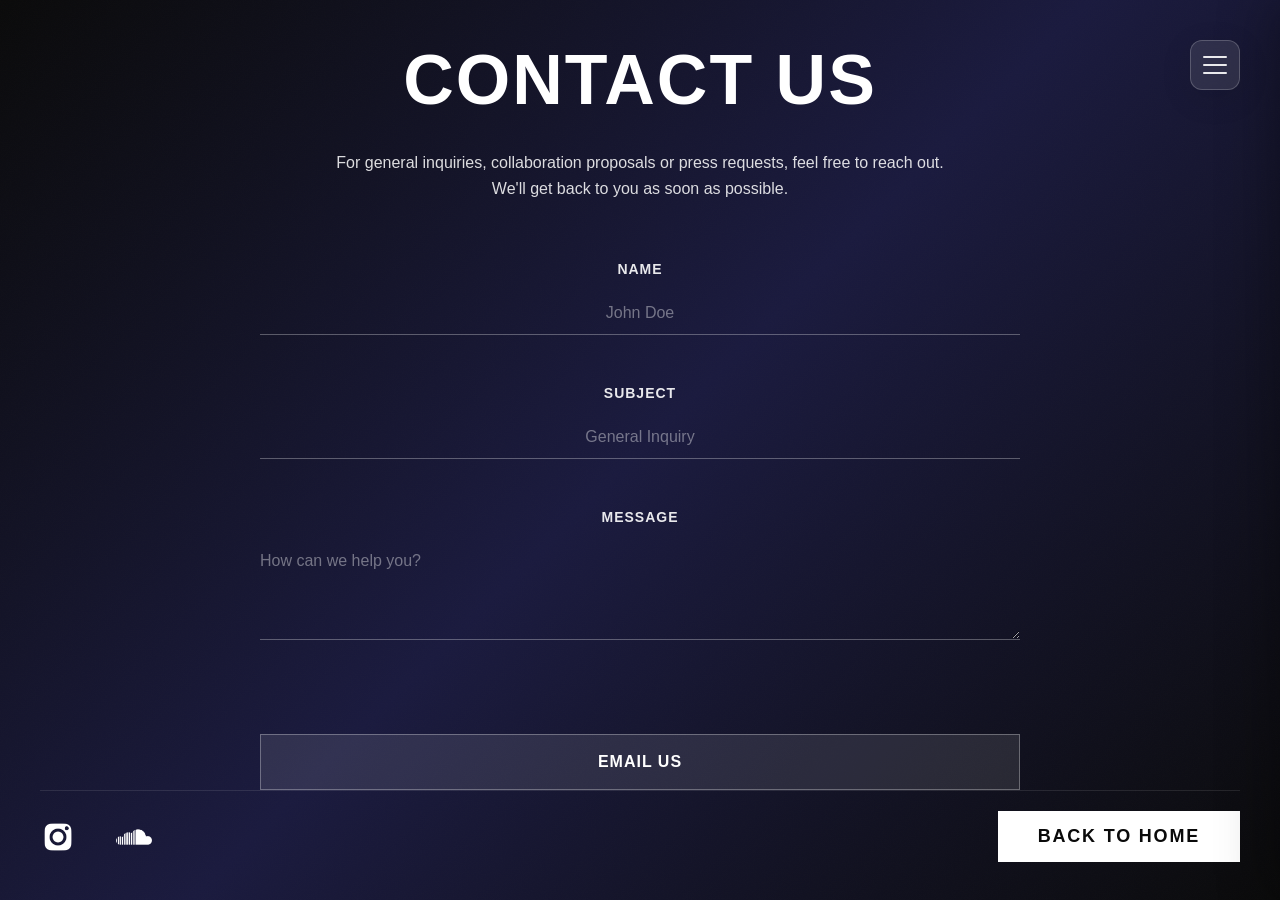
==== pages/contact.html @ f1ed1851 "init" ====
<!DOCTYPE html>
<html lang="en">
<head>
    <meta charset="UTF-8">
    <meta name="viewport" content="width=device-width, initial-scale=1.0">
    <title>Contact - Better With You</title>
    <link rel="stylesheet" href="../css/base.css">
    <link rel="stylesheet" href="../css/effects.css">
    <link rel="stylesheet" href="../css/navigation.css">
    <link rel="stylesheet" href="../css/layout.css">
    <style>
        .contact-form-container {
            max-width: 800px;
            width: 100%;
            padding: 0 20px;
        }

        .contact-form-title {
            font-size: clamp(40px, 8vw, 70px);
            font-weight: 700;
            text-align: center;
            margin-bottom: 30px;
            letter-spacing: 2px;
        }

        .contact-form-subtitle {
            text-align: center;
            font-size: 16px;
            line-height: 1.6;
            opacity: 0.85;
            margin-bottom: 60px;
            max-width: 700px;
            margin-left: auto;
            margin-right: auto;
        }

        .form-group {
            margin-bottom: 50px;
        }

        .form-label {
            display: block;
            text-align: center;
            font-size: 14px;
            font-weight: 600;
            letter-spacing: 1px;
            margin-bottom: 15px;
            opacity: 0.9;
        }

        .form-input,
        .form-textarea {
            width: 100%;
            background: transparent;
            border: none;
            border-bottom: 1px solid rgba(255, 255, 255, 0.3);
            color: #ffffff;
            font-size: 16px;
            padding: 12px 0;
            font-family: 'Montserrat', sans-serif;
            transition: border-color 0.3s ease;
            text-align: center;
        }

        .form-input::placeholder,
        .form-textarea::placeholder {
            color: rgba(255, 255, 255, 0.4);
        }

        .form-input:focus,
        .form-textarea:focus {
            outline: none;
            border-bottom-color: rgba(255, 255, 255, 0.7);
        }

        .form-textarea {
            resize: vertical;
            min-height: 100px;
            text-align: left;
        }

        .form-submit {
            width: 100%;
            background: rgba(255, 255, 255, 0.1);
            border: 1px solid rgba(255, 255, 255, 0.3);
            color: #ffffff;
            font-size: 16px;
            font-weight: 600;
            letter-spacing: 1px;
            padding: 18px 40px;
            cursor: pointer;
            transition: all 0.3s ease;
            font-family: 'Montserrat', sans-serif;
            margin-top: 40px;
        }

        .form-submit:hover {
            background: rgba(255, 255, 255, 0.2);
            border-color: rgba(255, 255, 255, 0.5);
            transform: translateY(-2px);
        }

        .form-submit:active {
            transform: translateY(0);
        }
    </style>
</head>
<body>
    <div class="animated-background"></div>

    <div class="grain-overlay"></div>

    <!-- Nightclub corner lights -->
    <div class="corner-light corner-light-tl"></div>
    <div class="corner-light corner-light-tr"></div>
    <div class="corner-light corner-light-bl"></div>
    <div class="corner-light corner-light-br"></div>

    <!-- Hamburger Menu Icon -->
    <div class="hamburger-menu" id="hamburgerMenu">
        <span class="hamburger-line"></span>
        <span class="hamburger-line"></span>
        <span class="hamburger-line"></span>
    </div>

    <!-- Menu Overlay -->
    <div class="menu-overlay" id="menuOverlay"></div>

    <!-- Navigation Menu -->
    <nav class="nav-menu" id="navMenu">
        <div class="nav-menu-items">
            <!-- Navigation items will be generated dynamically from config.js -->
        </div>
    </nav>

    <div class="website-wrapper">
        <div class="top-section">
            <div class="contact-form-container">
                <h1 class="contact-form-title">CONTACT US</h1>
                
                <p class="contact-form-subtitle">
                    For general inquiries, collaboration proposals or press requests, feel free to reach out.<br>
                    We'll get back to you as soon as possible.
                </p>

                <form id="contactForm">
                    <div class="form-group">
                        <label class="form-label" for="name">NAME</label>
                        <input 
                            type="text" 
                            id="name" 
                            name="name" 
                            class="form-input" 
                            placeholder="John Doe"
                            required
                        >
                    </div>

                    <div class="form-group">
                        <label class="form-label" for="subject">SUBJECT</label>
                        <input 
                            type="text" 
                            id="subject" 
                            name="subject" 
                            class="form-input" 
                            placeholder="General Inquiry"
                            required
                        >
                    </div>

                    <div class="form-group">
                        <label class="form-label" for="message">MESSAGE</label>
                        <textarea 
                            id="message" 
                            name="message" 
                            class="form-textarea" 
                            placeholder="How can we help you?"
                            required
                        ></textarea>
                    </div>

                    <button type="submit" class="form-submit">EMAIL US</button>
                </form>
            </div>
        </div>

        <div class="bottom-section">
            <div class="links-row">
                <div class="social-links">
                    <a href="https://www.instagram.com/betterwithyou_ct" target="_blank" class="link social-logo-link">
                        <img src="../instagram_logo.png" alt="Instagram" class="social-logo">
                    </a>
                    <a href="https://on.soundcloud.com/Uy7FVXLhojwaH1m7o8" target="_blank" class="link social-logo-link">
                        <img src="../soundcloud_logo.png" alt="SoundCloud" class="social-logo">
                    </a>
                </div>
                <a href="../index.html" class="tickets-button">Back to Home</a>
            </div>
        </div>
    </div>

    <script src="../js/config.js"></script>
    <script src="../js/navigation.js"></script>
    
    <script>
        // Handle form submission
        document.getElementById('contactForm').addEventListener('submit', function(e) {
            e.preventDefault();
            
            const name = document.getElementById('name').value;
            const subject = document.getElementById('subject').value;
            const message = document.getElementById('message').value;
            
            // Construct email subject with name appended
            const emailSubject = `CONTACT%20BETTER%20WITH%20YOU%3A%20${encodeURIComponent(name)}`;
            
            // Construct email body with subject and message
            const emailBody = `Subject: ${subject}%0D%0A%0D%0A${encodeURIComponent(message)}`;
            
            // Create mailto link
            const mailtoLink = `mailto:tom@betterwithyou.co.za?subject=${emailSubject}&body=${emailBody}`;
            
            // Open email client
            window.location.href = mailtoLink;
        });
    </script>
</body>
</html>
---- css/base.css ----
* {
    margin: 0;
    padding: 0;
    box-sizing: border-box;
}

body {
    font-family: Helvetica, Arial, sans-serif;
    background: #0a0a0a;
    color: #ffffff;
    overflow: hidden;
    position: relative;
    height: 100vh;
}

/* Subtle grain texture overlay */
.grain-overlay {
    position: fixed;
    top: 0;
    left: 0;
    width: 100%;
    height: 100%;
    background-image: url("data:image/svg+xml,%3Csvg viewBox='0 0 400 400' xmlns='http://www.w3.org/2000/svg'%3E%3Cfilter id='noiseFilter'%3E%3CfeTurbulence type='fractalNoise' baseFrequency='2' numOctaves='3' stitchTiles='stitch'/%3E%3C/filter%3E%3Crect width='100%25' height='100%25' filter='url(%23noiseFilter)' opacity='0.05'/%3E%3C/svg%3E");
    opacity: 0.3;
    pointer-events: none;
    z-index: 2;
}
---- css/effects.css ----
/* Animated Background */
.animated-background {
    position: fixed;
    top: 0;
    left: 0;
    width: 100%;
    height: 100%;
    z-index: 0;
    background: linear-gradient(135deg, #0a0a0a 0%, #1a1a3e 50%, #0a0a0a 100%);
    overflow: hidden;
}

/* Fog effect layers */
.fog-container {
    position: fixed;
    top: 0;
    left: 0;
    width: 100%;
    height: 100%;
    overflow: hidden;
    pointer-events: none;
    z-index: 999;
}

#fogCanvas {
    position: absolute;
    top: 0;
    left: 0;
    width: 100%;
    height: 100%;
    pointer-events: none;
}

/* Nightclub corner lights */
.corner-light {
    position: fixed;
    width: 800px;
    height: 800px;
    pointer-events: none;
    z-index: 998;
    opacity: 0;
    mix-blend-mode: screen;
    filter: blur(40px);
}

.corner-light-tl {
    top: -400px;
    left: -400px;
    background: radial-gradient(circle at bottom right, 
        rgba(100, 150, 255, 0.6) 0%, 
        rgba(80, 130, 255, 0.3) 20%, 
        rgba(60, 110, 235, 0.1) 40%,
        transparent 70%);
}

.corner-light-tr {
    top: -400px;
    right: -400px;
    background: radial-gradient(circle at bottom left, 
        rgba(255, 100, 150, 0.6) 0%, 
        rgba(255, 80, 130, 0.3) 20%, 
        rgba(235, 60, 110, 0.1) 40%,
        transparent 70%);
}

.corner-light-bl {
    bottom: -400px;
    left: -400px;
    background: radial-gradient(circle at top right, 
        rgba(150, 100, 255, 0.6) 0%, 
        rgba(130, 80, 255, 0.3) 20%, 
        rgba(110, 60, 235, 0.1) 40%,
        transparent 70%);
}

.corner-light-br {
    bottom: -400px;
    right: -400px;
    background: radial-gradient(circle at top left, 
        rgba(100, 255, 200, 0.6) 0%, 
        rgba(80, 235, 180, 0.3) 20%, 
        rgba(60, 215, 160, 0.1) 40%,
        transparent 70%);
}
---- css/navigation.css ----
/* Hamburger Menu Icon - Glassmorphism */
.hamburger-menu {
  position: fixed;
  top: 40px;
  right: 40px;
  width: 50px;
  height: 50px;
  background: rgba(255, 255, 255, 0.1);
  backdrop-filter: blur(10px);
  -webkit-backdrop-filter: blur(10px);
  border: 1px solid rgba(255, 255, 255, 0.2);
  border-radius: 12px;
  display: flex;
  flex-direction: column;
  justify-content: center;
  align-items: center;
  gap: 6px;
  cursor: pointer;
  z-index: 1300;
  transition: all 0.3s ease;
  box-shadow: 0 8px 32px rgba(0, 0, 0, 0.1);
}

.hamburger-menu:hover {
  background: rgba(255, 255, 255, 0.15);
  border-color: rgba(255, 255, 255, 0.3);
  transform: translateY(-2px);
  box-shadow: 0 12px 40px rgba(0, 0, 0, 0.15);
}

.hamburger-menu.active {
  background: rgba(255, 255, 255, 0.05);
}

.hamburger-line {
  width: 24px;
  height: 2px;
  background: rgba(255, 255, 255, 0.9);
  border-radius: 2px;
  transition: all 0.3s ease;
}

.hamburger-menu.active .hamburger-line:nth-child(1) {
  transform: translateY(8px) rotate(45deg);
}

.hamburger-menu.active .hamburger-line:nth-child(2) {
  opacity: 0;
}

.hamburger-menu.active .hamburger-line:nth-child(3) {
  transform: translateY(-8px) rotate(-45deg);
}

/* Navigation Menu - Glassmorphism */
.nav-menu {
  position: fixed;
  top: 0;
  right: -400px;
  width: 400px;
  height: 100vh;
  background: rgba(10, 10, 10, 0.5);
  backdrop-filter: blur(20px);
  -webkit-backdrop-filter: blur(20px);
  border-left: 1px solid rgba(255, 255, 255, 0.1);
  z-index: 1200;
  transition: right 0.4s cubic-bezier(0.16, 1, 0.3, 1);
  padding: 120px 50px 50px;
  box-shadow: -10px 0 50px rgba(0, 0, 0, 0.3);
}

.nav-menu.active {
  right: 0;
}

.nav-menu-items {
  display: flex;
  flex-direction: column;
  gap: 30px;
}

.nav-menu-item {
  color: #ffffff;
  text-decoration: none;
  font-size: 28px;
  font-weight: bold;
  letter-spacing: 0.05em;
  padding: 15px 20px;
  background: rgba(255, 255, 255, 0.05);
  backdrop-filter: blur(10px);
  -webkit-backdrop-filter: blur(10px);
  border: 1px solid rgba(255, 255, 255, 0.1);
  border-radius: 12px;
  transition: all 0.3s ease;
  display: block;
  cursor: pointer;
}

.nav-menu-item:hover {
  background: rgba(255, 255, 255, 0.1);
  border-color: rgba(255, 255, 255, 0.2);
  transform: translateX(-5px);
  box-shadow: 0 5px 20px rgba(255, 255, 255, 0.1);
}

/* Menu overlay backdrop */
.menu-overlay {
  position: fixed;
  top: 0;
  left: 0;
  width: 100%;
  height: 100%;
  background: rgba(0, 0, 0, 0.3);
  z-index: 1100;
  opacity: 0;
  pointer-events: none;
  transition: opacity 0.4s ease;
}

.menu-overlay.active {
  opacity: 1;
  pointer-events: auto;
}

/* Responsive Design */
@media (max-width: 768px) {
  .hamburger-menu {
    top: 20px;
    right: 20px;
    width: 45px;
    height: 45px;
  }

  .nav-menu {
    width: 100%;
    right: -100%;
    padding: 100px 30px 30px;
  }

  .nav-menu-item {
    font-size: 24px;
    padding: 12px 15px;
  }
}
---- css/layout.css ----
/* Main Content */
.website-wrapper {
  position: relative;
  z-index: 100;
  display: flex;
  flex-direction: column;
  justify-content: space-between;
  height: 100vh;
  padding: 40px;
}

.top-section {
  flex: 1;
  display: flex;
  align-items: center;
  justify-content: center;
  perspective: 1000px;
}

.logo-text {
  font-size: clamp(60px, 15vw, 180px);
  font-weight: 900;
  letter-spacing: -0.02em;
  line-height: 0.9;
  text-align: center;
  text-transform: uppercase;
  color: #ffffff;
  text-shadow: 2px 2px 20px rgba(255, 255, 255, 0.1);
  transition: transform 0.3s ease;
  transform-style: preserve-3d;
  perspective: 1000px;
}

.logo-image {
  max-width: clamp(300px, 60vw, 800px);
  height: auto;
  filter: drop-shadow(2px 2px 20px rgba(255, 255, 255, 0.1));
  /* Remove text-specific properties, keep parallax properties from .logo-text */
  font-size: initial;
  font-weight: initial;
  letter-spacing: initial;
  line-height: initial;
  text-transform: initial;
  color: initial;
  text-shadow: none;
}

.bottom-section {
  display: flex;
  flex-direction: column;
  gap: 30px;
}

.info-row {
  display: flex;
  justify-content: space-between;
  align-items: flex-end;
  flex-wrap: wrap;
  gap: 20px;
}

.location {
  font-size: 18px;
  font-weight: 300;
  letter-spacing: 0.05em;
  opacity: 0.8;
}

.event-details {
  display: flex;
  gap: 30px;
  flex-wrap: wrap;
}

.event-details span {
  font-size: 18px;
  font-weight: 300;
  letter-spacing: 0.05em;
  opacity: 0.8;
}

.links-row {
  display: flex;
  justify-content: space-between;
  align-items: center;
  flex-wrap: wrap;
  gap: 20px;
  padding-top: 20px;
  border-top: 1px solid rgba(255, 255, 255, 0.1);
}

.social-links {
  display: flex;
  gap: 40px;
  flex-wrap: wrap;
}

.link {
  color: #ffffff;
  text-decoration: none;
  font-size: 18px;
  font-weight: 400;
  letter-spacing: 0.05em;
  position: relative;
  transition: all 0.3s ease;
  cursor: pointer;
}

.link:hover {
  opacity: 0.6;
}

.link::after {
  content: "";
  position: absolute;
  bottom: -5px;
  left: 0;
  width: 0;
  height: 1px;
  background: #ffffff;
  transition: width 0.3s ease;
}

.link:hover::after {
  width: 100%;
}

.social-logo {
  height: 36px;
  width: auto;
  display: block;
  transition: all 0.3s ease;
}

.social-logo-link {
  display: inline-flex;
  align-items: center;
}

.social-logo-link::after {
  display: none;
}

.tickets-button {
  background: #ffffff;
  color: #0a0a0a;
  padding: 15px 40px;
  border: none;
  font-size: 18px;
  font-weight: 600;
  letter-spacing: 0.1em;
  text-transform: uppercase;
  cursor: pointer;
  transition: all 0.3s ease;
  text-decoration: none;
  display: inline-block;
}

.tickets-button:hover {
  background: #cccccc;
  transform: translateY(-2px);
  box-shadow: 0 10px 30px rgba(255, 255, 255, 0.2);
}

/* Responsive Design */
@media (max-width: 768px) {
  .website-wrapper {
    padding: 20px;
  }

  .logo-text {
    font-size: clamp(40px, 12vw, 100px);
  }

  .logo-image {
    max-width: clamp(250px, 80vw, 500px);
  }

  .info-row,
  .links-row {
    flex-direction: column;
    align-items: flex-start;
  }

  .social-links {
    gap: 20px;
  }

  .link,
  .event-details span,
  .location {
    font-size: 16px;
  }

  .social-logo {
    height: 30px;
  }

  .tickets-button {
    width: 100%;
    text-align: center;
    padding: 18px 30px;
  }
}
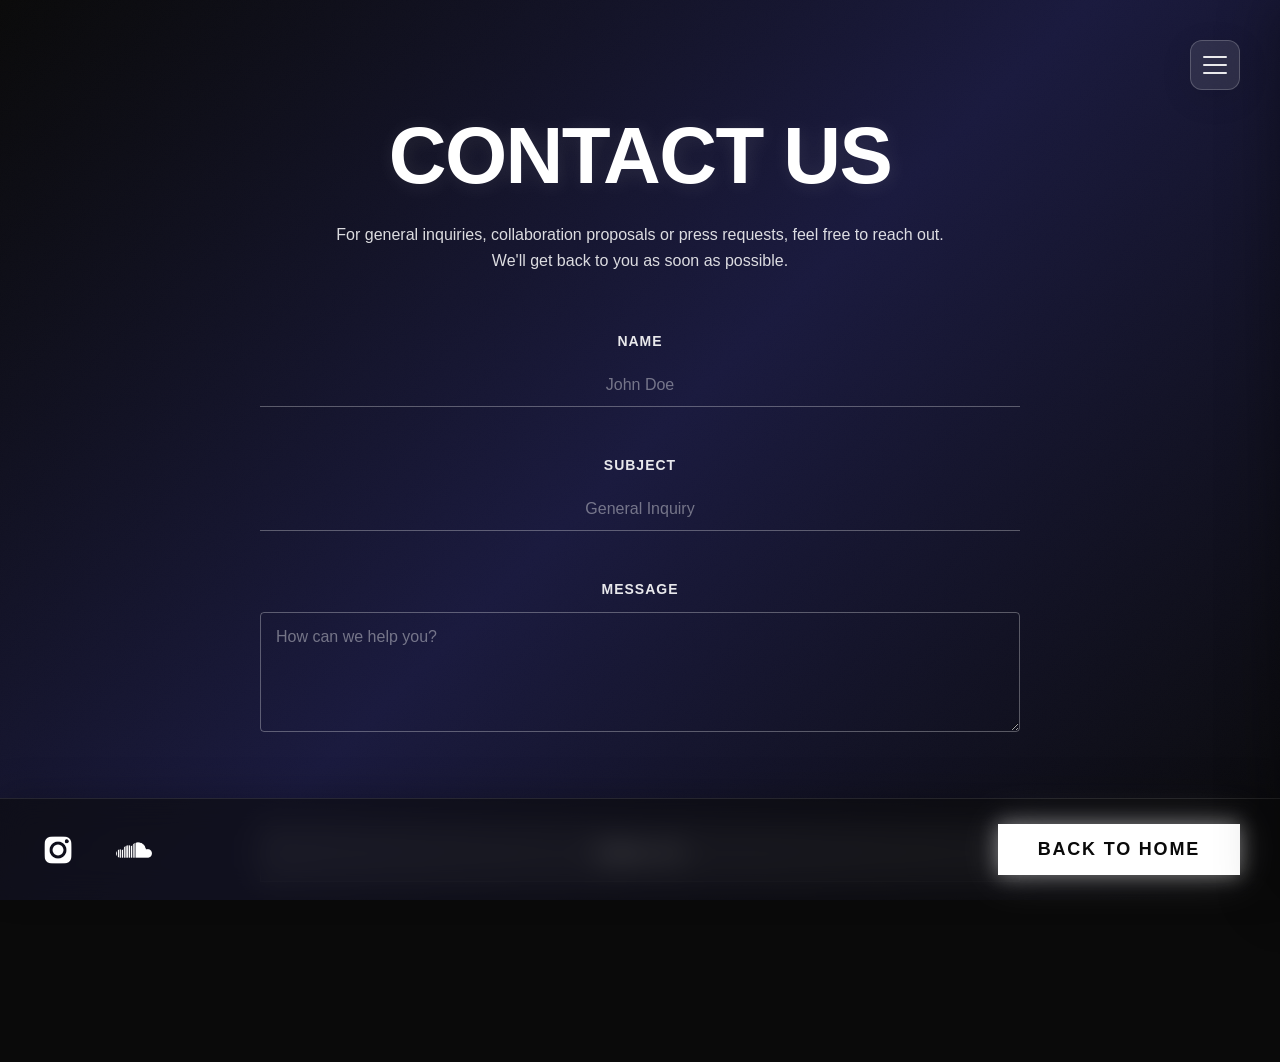
==== commit dc0fa7db: "Update and rename contact.html to pages/contact.html" ====
--- a/pages/contact.html
+++ b/pages/contact.html
@@ -1,228 +1,235 @@
-<!DOCTYPE html>
-<html lang="en">
-<head>
-    <meta charset="UTF-8">
-    <meta name="viewport" content="width=device-width, initial-scale=1.0">
-    <title>Contact - Better With You</title>
-    <link rel="stylesheet" href="../css/base.css">
-    <link rel="stylesheet" href="../css/effects.css">
-    <link rel="stylesheet" href="../css/navigation.css">
-    <link rel="stylesheet" href="../css/layout.css">
-    <style>
-        .contact-form-container {
-            max-width: 800px;
-            width: 100%;
-            padding: 0 20px;
-        }
-
-        .contact-form-title {
-            font-size: clamp(40px, 8vw, 70px);
-            font-weight: 700;
-            text-align: center;
-            margin-bottom: 30px;
-            letter-spacing: 2px;
-        }
-
-        .contact-form-subtitle {
-            text-align: center;
-            font-size: 16px;
-            line-height: 1.6;
-            opacity: 0.85;
-            margin-bottom: 60px;
-            max-width: 700px;
-            margin-left: auto;
-            margin-right: auto;
-        }
-
-        .form-group {
-            margin-bottom: 50px;
-        }
-
-        .form-label {
-            display: block;
-            text-align: center;
-            font-size: 14px;
-            font-weight: 600;
-            letter-spacing: 1px;
-            margin-bottom: 15px;
-            opacity: 0.9;
-        }
-
-        .form-input,
-        .form-textarea {
-            width: 100%;
-            background: transparent;
-            border: none;
-            border-bottom: 1px solid rgba(255, 255, 255, 0.3);
-            color: #ffffff;
-            font-size: 16px;
-            padding: 12px 0;
-            font-family: 'Montserrat', sans-serif;
-            transition: border-color 0.3s ease;
-            text-align: center;
-        }
-
-        .form-input::placeholder,
-        .form-textarea::placeholder {
-            color: rgba(255, 255, 255, 0.4);
-        }
-
-        .form-input:focus,
-        .form-textarea:focus {
-            outline: none;
-            border-bottom-color: rgba(255, 255, 255, 0.7);
-        }
-
-        .form-textarea {
-            resize: vertical;
-            min-height: 100px;
-            text-align: left;
-        }
-
-        .form-submit {
-            width: 100%;
-            background: rgba(255, 255, 255, 0.1);
-            border: 1px solid rgba(255, 255, 255, 0.3);
-            color: #ffffff;
-            font-size: 16px;
-            font-weight: 600;
-            letter-spacing: 1px;
-            padding: 18px 40px;
-            cursor: pointer;
-            transition: all 0.3s ease;
-            font-family: 'Montserrat', sans-serif;
-            margin-top: 40px;
-        }
-
-        .form-submit:hover {
-            background: rgba(255, 255, 255, 0.2);
-            border-color: rgba(255, 255, 255, 0.5);
-            transform: translateY(-2px);
-        }
-
-        .form-submit:active {
-            transform: translateY(0);
-        }
-    </style>
-</head>
-<body>
-    <div class="animated-background"></div>
-
-    <div class="grain-overlay"></div>
-
-    <!-- Nightclub corner lights -->
-    <div class="corner-light corner-light-tl"></div>
-    <div class="corner-light corner-light-tr"></div>
-    <div class="corner-light corner-light-bl"></div>
-    <div class="corner-light corner-light-br"></div>
-
-    <!-- Hamburger Menu Icon -->
-    <div class="hamburger-menu" id="hamburgerMenu">
-        <span class="hamburger-line"></span>
-        <span class="hamburger-line"></span>
-        <span class="hamburger-line"></span>
-    </div>
-
-    <!-- Menu Overlay -->
-    <div class="menu-overlay" id="menuOverlay"></div>
-
-    <!-- Navigation Menu -->
-    <nav class="nav-menu" id="navMenu">
-        <div class="nav-menu-items">
-            <!-- Navigation items will be generated dynamically from config.js -->
-        </div>
-    </nav>
-
-    <div class="website-wrapper">
-        <div class="top-section">
-            <div class="contact-form-container">
-                <h1 class="contact-form-title">CONTACT US</h1>
-                
-                <p class="contact-form-subtitle">
-                    For general inquiries, collaboration proposals or press requests, feel free to reach out.<br>
-                    We'll get back to you as soon as possible.
-                </p>
-
-                <form id="contactForm">
-                    <div class="form-group">
-                        <label class="form-label" for="name">NAME</label>
-                        <input 
-                            type="text" 
-                            id="name" 
-                            name="name" 
-                            class="form-input" 
-                            placeholder="John Doe"
-                            required
-                        >
-                    </div>
-
-                    <div class="form-group">
-                        <label class="form-label" for="subject">SUBJECT</label>
-                        <input 
-                            type="text" 
-                            id="subject" 
-                            name="subject" 
-                            class="form-input" 
-                            placeholder="General Inquiry"
-                            required
-                        >
-                    </div>
-
-                    <div class="form-group">
-                        <label class="form-label" for="message">MESSAGE</label>
-                        <textarea 
-                            id="message" 
-                            name="message" 
-                            class="form-textarea" 
-                            placeholder="How can we help you?"
-                            required
-                        ></textarea>
-                    </div>
-
-                    <button type="submit" class="form-submit">EMAIL US</button>
-                </form>
-            </div>
-        </div>
-
-        <div class="bottom-section">
-            <div class="links-row">
-                <div class="social-links">
-                    <a href="https://www.instagram.com/betterwithyou_ct" target="_blank" class="link social-logo-link">
-                        <img src="../instagram_logo.png" alt="Instagram" class="social-logo">
-                    </a>
-                    <a href="https://on.soundcloud.com/Uy7FVXLhojwaH1m7o8" target="_blank" class="link social-logo-link">
-                        <img src="../soundcloud_logo.png" alt="SoundCloud" class="social-logo">
-                    </a>
-                </div>
-                <a href="../index.html" class="tickets-button">Back to Home</a>
-            </div>
-        </div>
-    </div>
-
-    <script src="../js/config.js"></script>
-    <script src="../js/navigation.js"></script>
-    
-    <script>
-        // Handle form submission
-        document.getElementById('contactForm').addEventListener('submit', function(e) {
-            e.preventDefault();
-            
-            const name = document.getElementById('name').value;
-            const subject = document.getElementById('subject').value;
-            const message = document.getElementById('message').value;
-            
-            // Construct email subject with name appended
-            const emailSubject = `CONTACT%20BETTER%20WITH%20YOU%3A%20${encodeURIComponent(name)}`;
-            
-            // Construct email body with subject and message
-            const emailBody = `Subject: ${subject}%0D%0A%0D%0A${encodeURIComponent(message)}`;
-            
-            // Create mailto link
-            const mailtoLink = `mailto:tom@betterwithyou.co.za?subject=${emailSubject}&body=${emailBody}`;
-            
-            // Open email client
-            window.location.href = mailtoLink;
-        });
-    </script>
-</body>
-</html>+<!DOCTYPE html>
+<html lang="en">
+<head>
+    <meta charset="UTF-8">
+    <meta name="viewport" content="width=device-width, initial-scale=1.0">
+    <title>Contact - Better With You</title>
+    <link rel="stylesheet" href="../css/base.css">
+    <link rel="stylesheet" href="../css/effects.css">
+    <link rel="stylesheet" href="../css/navigation.css">
+    <link rel="stylesheet" href="../css/layout.css">
+    <style>
+        .top-section {
+            flex: none;
+            padding-top: 80px;
+            padding-bottom: 40px;
+        }
+
+        .contact-form-container {
+            max-width: 800px;
+            width: 100%;
+            padding: 0 20px;
+        }
+
+        .contact-form-subtitle {
+            text-align: center;
+            font-size: 16px;
+            line-height: 1.6;
+            opacity: 0.85;
+            margin-bottom: 60px;
+            max-width: 700px;
+            margin-left: auto;
+            margin-right: auto;
+        }
+
+        .form-group {
+            margin-bottom: 50px;
+        }
+
+        .form-label {
+            display: block;
+            text-align: center;
+            font-size: 14px;
+            font-weight: 600;
+            letter-spacing: 1px;
+            margin-bottom: 15px;
+            opacity: 0.9;
+        }
+
+        .form-input,
+        .form-textarea {
+            width: 100%;
+            background: transparent;
+            border: none;
+            border-bottom: 1px solid rgba(255, 255, 255, 0.3);
+            color: #ffffff;
+            font-size: 16px;
+            padding: 12px 0;
+            font-family: 'Montserrat', sans-serif;
+            transition: border-color 0.3s ease;
+            text-align: center;
+            box-sizing: border-box;
+        }
+
+        .form-input::placeholder,
+        .form-textarea::placeholder {
+            color: rgba(255, 255, 255, 0.4);
+        }
+
+        .form-input:focus,
+        .form-textarea:focus {
+            outline: none;
+            border-bottom-color: rgba(255, 255, 255, 0.7);
+        }
+
+        .form-textarea {
+            resize: vertical;
+            min-height: 120px;
+            text-align: left;
+            padding: 15px;
+            border: 1px solid rgba(255, 255, 255, 0.3);
+            border-radius: 4px;
+        }
+
+        .form-textarea:focus {
+            border-color: rgba(255, 255, 255, 0.7);
+        }
+
+        .form-submit {
+            width: 100%;
+            background: rgba(255, 255, 255, 0.1);
+            border: 1px solid rgba(255, 255, 255, 0.3);
+            color: #ffffff;
+            font-size: 16px;
+            font-weight: 600;
+            letter-spacing: 1px;
+            padding: 18px 40px;
+            cursor: pointer;
+            transition: all 0.3s ease;
+            font-family: 'Montserrat', sans-serif;
+            margin-top: 40px;
+        }
+
+        .form-submit:hover {
+            background: rgba(255, 255, 255, 0.2);
+            border-color: rgba(255, 255, 255, 0.5);
+            transform: translateY(-2px);
+        }
+
+        .form-submit:active {
+            transform: translateY(0);
+        }
+    </style>
+</head>
+<body>
+    <div class="animated-background"></div>
+
+    <div class="grain-overlay"></div>
+
+    <!-- Nightclub corner lights -->
+    <div class="corner-light corner-light-tl"></div>
+    <div class="corner-light corner-light-tr"></div>
+    <div class="corner-light corner-light-bl"></div>
+    <div class="corner-light corner-light-br"></div>
+
+    <!-- Hamburger Menu Icon -->
+    <div class="hamburger-menu" id="hamburgerMenu">
+        <span class="hamburger-line"></span>
+        <span class="hamburger-line"></span>
+        <span class="hamburger-line"></span>
+    </div>
+
+    <!-- Menu Overlay -->
+    <div class="menu-overlay" id="menuOverlay"></div>
+
+    <!-- Navigation Menu -->
+    <nav class="nav-menu" id="navMenu">
+        <div class="nav-menu-items">
+            <!-- Navigation items will be generated dynamically from config.js -->
+        </div>
+    </nav>
+
+    <div class="website-wrapper">
+        <div class="top-section">
+            <div class="contact-form-container">
+                <h1 class="logo-text" style="font-size: clamp(40px, 10vw, 80px); margin-bottom: 30px; text-align: center;">CONTACT US</h1>
+                
+                <p class="contact-form-subtitle">
+                    For general inquiries, collaboration proposals or press requests, feel free to reach out.<br>
+                    We'll get back to you as soon as possible.
+                </p>
+
+                <form id="contactForm">
+                    <div class="form-group">
+                        <label class="form-label" for="name">NAME</label>
+                        <input 
+                            type="text" 
+                            id="name" 
+                            name="name" 
+                            class="form-input" 
+                            placeholder="John Doe"
+                            required
+                        >
+                    </div>
+
+                    <div class="form-group">
+                        <label class="form-label" for="subject">SUBJECT</label>
+                        <input 
+                            type="text" 
+                            id="subject" 
+                            name="subject" 
+                            class="form-input" 
+                            placeholder="General Inquiry"
+                            required
+                        >
+                    </div>
+
+                    <div class="form-group">
+                        <label class="form-label" for="message">MESSAGE</label>
+                        <textarea 
+                            id="message" 
+                            name="message" 
+                            class="form-textarea" 
+                            placeholder="How can we help you?"
+                            required
+                        ></textarea>
+                    </div>
+
+                    <button type="submit" class="form-submit">EMAIL US</button>
+                </form>
+            </div>
+        </div>
+
+        <div class="bottom-section">
+            <div class="links-row">
+                <div class="social-links">
+                    <a href="https://www.instagram.com/betterwithyou_ct" target="_blank" class="link social-logo-link">
+                        <img src="../instagram_logo.png" alt="Instagram" class="social-logo">
+                    </a>
+                    <a href="https://on.soundcloud.com/Uy7FVXLhojwaH1m7o8" target="_blank" class="link social-logo-link">
+                        <img src="../soundcloud_logo.png" alt="SoundCloud" class="social-logo">
+                    </a>
+                </div>
+                <a href="../index.html" class="tickets-button">Back to Home</a>
+            </div>
+        </div>
+    </div>
+
+    <script src="../js/config.js"></script>
+    <script src="../js/navigation.js"></script>
+    <script src="../js/effects.js"></script>
+    
+    <script>
+        // Handle form submission
+        document.getElementById('contactForm').addEventListener('submit', function(e) {
+            e.preventDefault();
+            
+            const name = document.getElementById('name').value;
+            const subject = document.getElementById('subject').value;
+            const message = document.getElementById('message').value;
+            
+            // Construct email subject with name appended
+            const emailSubject = `CONTACT%20BETTER%20WITH%20YOU%3A%20${encodeURIComponent(name)}`;
+            
+            // Construct email body with subject and message
+            const emailBody = `Subject: ${subject}%0D%0A%0D%0A${encodeURIComponent(message)}`;
+            
+            // Create mailto link
+            const mailtoLink = `mailto:tom@betterwithyou.co.za?subject=${emailSubject}&body=${emailBody}`;
+            
+            // Open email client
+            window.location.href = mailtoLink;
+        });
+    </script>
+</body>
+</html>
--- a/css/base.css
+++ b/css/base.css
@@ -8,9 +8,20 @@
     font-family: Helvetica, Arial, sans-serif;
     background: #0a0a0a;
     color: #ffffff;
-    overflow: hidden;
+    overflow-x: hidden;
+    overflow-y: auto;
     position: relative;
-    height: 100vh;
+    min-height: 100vh;
+}
+
+/* Invisible scrollbar - works on all browsers */
+body {
+    -ms-overflow-style: none;  /* IE and Edge */
+    scrollbar-width: none;  /* Firefox */
+}
+
+body::-webkit-scrollbar {
+    display: none;  /* Chrome, Safari, Opera */
 }
 
 /* Subtle grain texture overlay */
--- a/css/layout.css
+++ b/css/layout.css
@@ -5,8 +5,9 @@
   display: flex;
   flex-direction: column;
   justify-content: space-between;
-  height: 100vh;
+  min-height: 100vh;
   padding: 40px;
+  padding-bottom: 140px; /* Space for fixed bottom bar */
 }
 
 .top-section {
@@ -45,10 +46,32 @@
   text-shadow: none;
 }
 
+.location-label {
+  position: fixed;
+  bottom: 120px;
+  left: 40px;
+  font-size: 18px;
+  font-weight: 300;
+  letter-spacing: 0.05em;
+  opacity: 0.8;
+  z-index: 99;
+}
+
 .bottom-section {
+  position: fixed;
+  bottom: 0;
+  left: 0;
+  right: 0;
+  z-index: 99;
   display: flex;
   flex-direction: column;
   gap: 30px;
+  padding: 25px 40px;
+  background: rgba(10, 10, 10, 0.6);
+  backdrop-filter: blur(15px);
+  -webkit-backdrop-filter: blur(15px);
+  border-top: 1px solid rgba(255, 255, 255, 0.1);
+  box-shadow: 0 -8px 32px rgba(0, 0, 0, 0.2);
 }
 
 .info-row {
@@ -85,8 +108,8 @@
   align-items: center;
   flex-wrap: wrap;
   gap: 20px;
-  padding-top: 20px;
-  border-top: 1px solid rgba(255, 255, 255, 0.1);
+  padding-top: 0;
+  border-top: none;
 }
 
 .social-links {
@@ -154,18 +177,28 @@
   transition: all 0.3s ease;
   text-decoration: none;
   display: inline-block;
+  position: relative;
+  z-index: 1500;
+  box-shadow: 0 0 20px rgba(255, 255, 255, 0.4), 0 0 40px rgba(255, 255, 255, 0.2);
 }
 
 .tickets-button:hover {
   background: #cccccc;
   transform: translateY(-2px);
-  box-shadow: 0 10px 30px rgba(255, 255, 255, 0.2);
+  box-shadow: 0 0 30px rgba(255, 255, 255, 0.6), 0 0 60px rgba(255, 255, 255, 0.3), 0 10px 30px rgba(255, 255, 255, 0.2);
 }
 
 /* Responsive Design */
 @media (max-width: 768px) {
   .website-wrapper {
     padding: 20px;
+    padding-bottom: 160px; /* More space on mobile for stacked layout */
+  }
+
+  .location-label {
+    bottom: 140px;
+    left: 20px;
+    font-size: 16px;
   }
 
   .logo-text {
@@ -174,6 +207,10 @@
 
   .logo-image {
     max-width: clamp(250px, 80vw, 500px);
+  }
+
+  .bottom-section {
+    padding: 20px;
   }
 
   .info-row,
